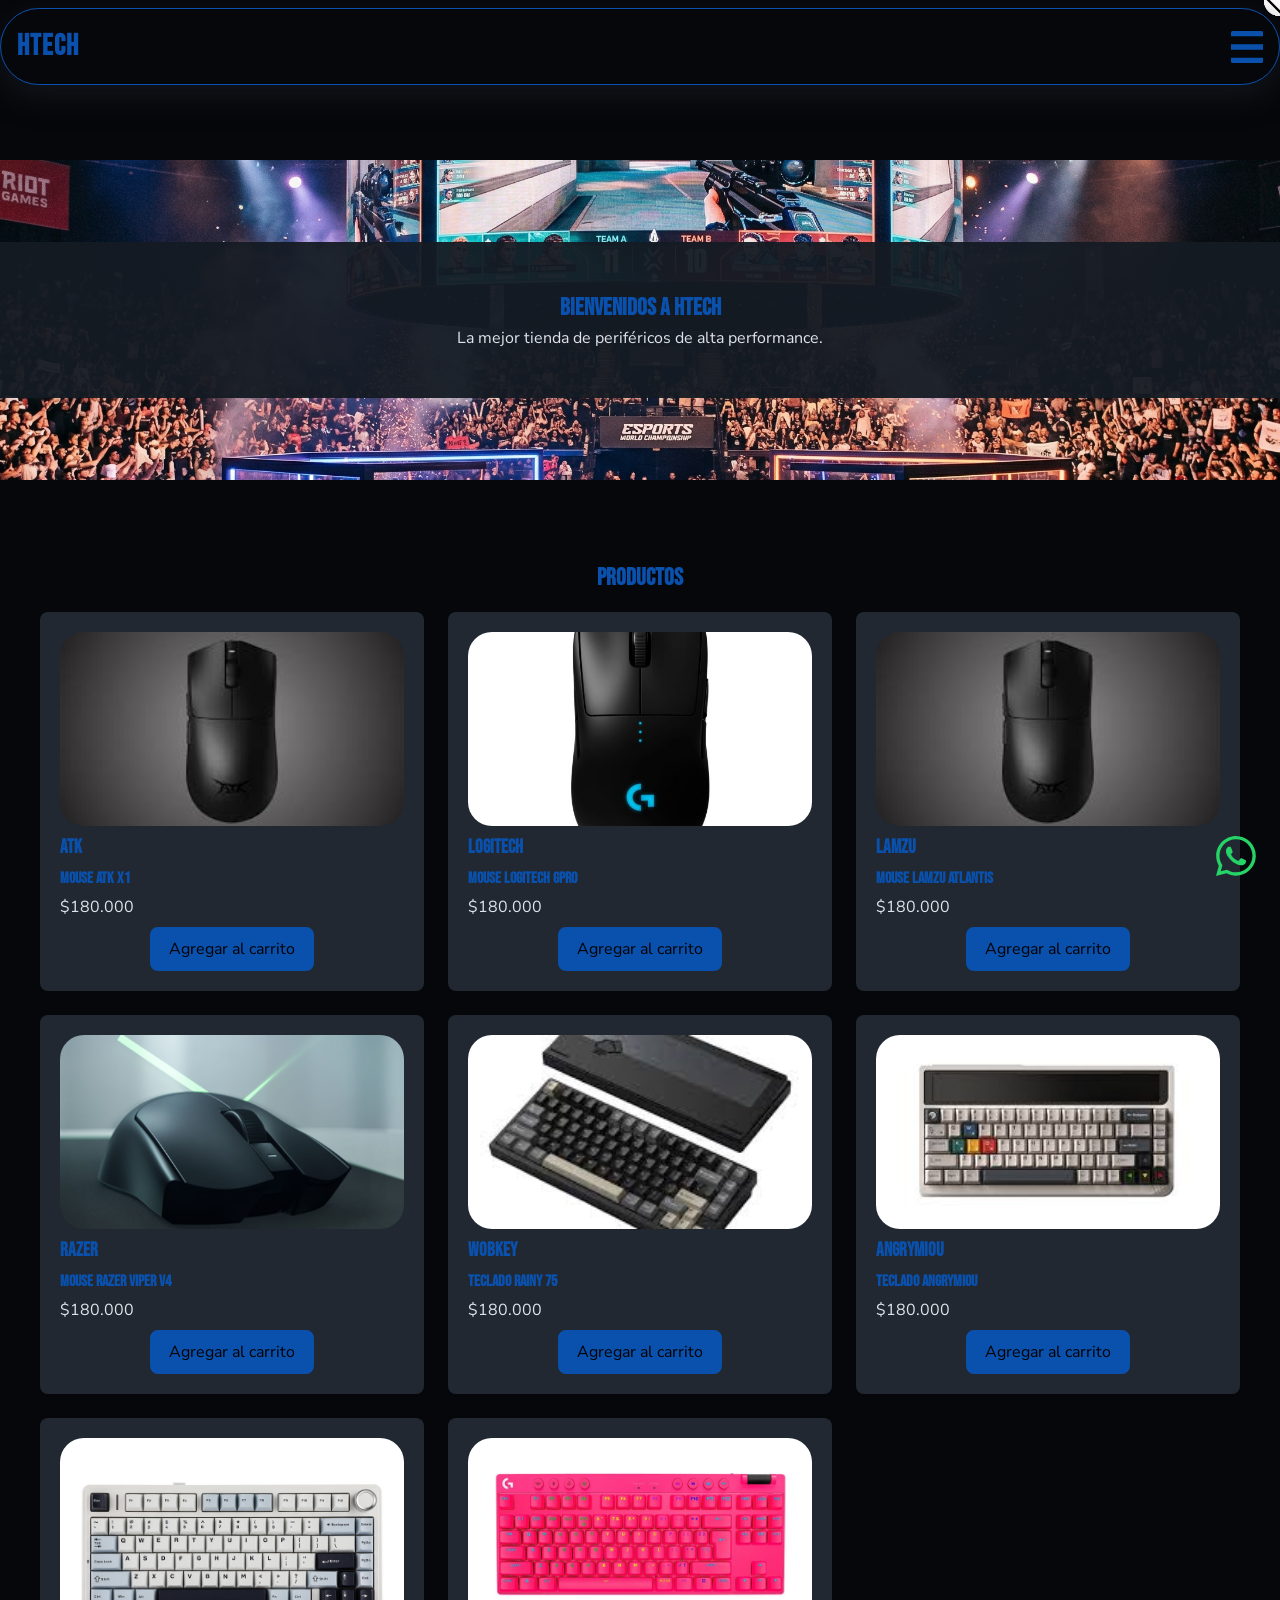
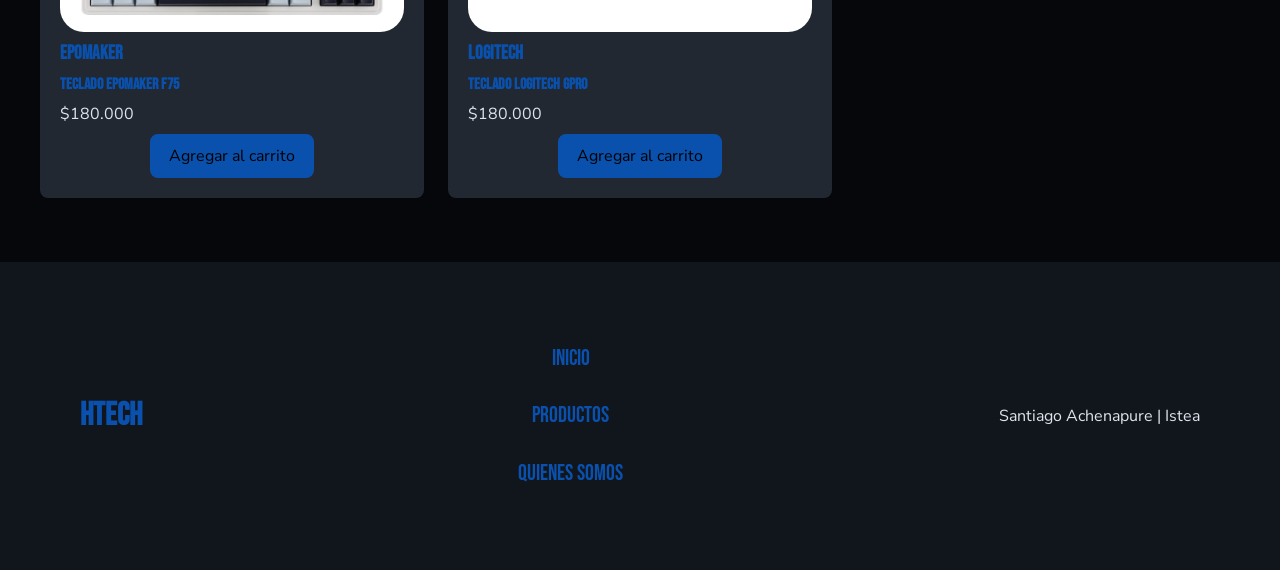
==== index.html @ fc21c54d "fix btn-menu/add-fav/add-js" ====
<!DOCTYPE html>
<html lang="es">
<head>
    <meta charset="UTF-8">
    <meta name="viewport" content="width=device-width, initial-scale=1.0">
    <meta   name="color-scheme" content="Light dark">
    <title>Aplicaiones Web Cliente</title>
    <link rel="stylesheet" href="CSS/estilos.css">
    <script src="JS/menu.js" defer></script>
    <script src="JS/Catalogo.js" defer></script>
    
</head>
<body >
    <div class="fantasma" data-visible="false"></div>
    
    
     <header>
        <div class="contenedor-header">
        <h1 class="htech-logo">Htech</h1>
        
        <button class="menu-btn" aria-label="Ingresar al menu principal" aria-controls="primary-navigation" aria-expanded="false"> <span class="sr-only">Menu principal</span></button>




        <nav id="primary-navigation" data-visible="false" class="primary-navigation">  
            <ul>
                <li class="nav-link" rel="noopener noreferrer"><a href="index.html"><span class="htech-nav-label">Inicio</span></a></li>
                <li class="nav-link" rel="noopener noreferrer"><a href="#"><span class="htech-nav-label">carrito</span></a></li>
                <li class="nav-link" target="_blank" rel="noopener noreferrer"><a href="#"><span class="htech-nav-label">perfil</span></a></li>
            </ul>
         </nav>
        </div>
    </header>
   
   
   
   
   <main>
    <section class="bienvenida">
        <div class="contenedor-bienvenida">
            <h2>Bienvenidos a Htech</h2>
            <p>La mejor tienda de periféricos de alta performance.</p>
        </div>                
    </section>

    <section id="productos" class="seleccion-catalogo">
        <h1>Productos</h1>
        <div class="contenedor-productos">
            </div>   
    </section>
</main>

    
 
    
    <footer>
    <div class="contenedor-footer">
        <h1>Htech</h1>
        
        <ul>
            <li><a href="./index.html" rel="noopener noreferrer">Inicio</a></li>
            <li><a href="#productos" rel="noopener noreferrer">Productos</a></li>
            <li><a href="./quienes.html" target="_blank" rel="noopener noreferrer">quienes somos</a></li>
            <a class="contacto" href="https://wa.me/5491138081715" rel="nonpenner nonreferrer" target="_blank"></a>
                <span class="sr-only">Contactanos a travez de WhatsApp</span>
            </a>
        </ul>

        <p class="txt-footer">Santiago Achenapure | Istea</p>
    </div>
</footer>
</body>

</html>
---- CSS/estilos.css ----
@import url('https://fonts.googleapis.com/css2?family=Bebas+Neue&family=Nunito+Sans:ital,opsz,wght@0,6..12,200..1000;1,6..12,200..1000&display=swap');
/*Colores de la maqueta*/
html{
  --bg-color-200: hsl(214, 25%, 3%);
  --bg-color-200-75: hsla(214, 25%, 11%, 0.75);
  --bg-color-200-95: hsla(214, 25%, 11%, 0.95);
  --bg-color-400: hsl(214, 20%, 16%);
  --text-color: hsl(215, 25%, 90%);
  --accent-color-200:  hsl(214, 75%, 20%);
  --accent-color-400:  hsl(214, 89%, 36%);
  --accent-color-500:  hsl(214, 85%, 55%);

  /* Fuentes y tamaños */
  --txt-heading: "Bebas Neue", sans-serif;
  --txt-base: "Nunito Sans", sans-serif;
  --contenedor-sz: min(75rem, 100% );
    
}


/* Reseteo Global */
* {
box-sizing: border-box;
margin: 0;
padding: 0;
}

/* Estilos de Enlaces */
a:link,
a:visited {
  color: var(--accent-color-400);
  text-decoration: none;
}

a:hover,
a:active {
  color: var(--accent-color-500);
}

body{
  
background-color: var(--bg-200);
color: var(--text-color);
font-family: var(--txt-base);
line-height: 1.5;
}

h1,
h2,
h3{
    font-family: var(--txt-heading);
    cursor:default;
    color: var(--accent-color-400);
}

body {
    background-color: var(--bg-color-200);
    color: var(--text-color);
    font-family: var(--txt-base);
    line-height: 1.5;
    padding-top: 10rem;
}

.sr-only{
position: absolute;
top: -1000px;
left: -1000px;
display: block;
width: 1px;
height: 1px;
overflow: hidden;
}



/* Flexbox para el header */
header {
  background-color: var(--txt-heading);
}

.contenedor-header {
  width: 100%;
  display: flex;
  align-items: center;
  padding: 1rem;
  
  position: fixed;
  z-index: 1000;
  top: 0.5rem;
  left: 50%;
  transform: translateX(-50%);
  
  background-color: var(--bg-color-200);
  backdrop-filter: blur(15px);
  border: 0.1rem solid var(--accent-color-400);
  border-radius: 3rem;
  box-shadow: 0 10px 30px var(--bg-color-200-75);



}


.menu-btn {
  background: none;
  border: none;
  padding: 0.5rem;
  width: 2rem;
  aspect-ratio: 1;
  background-image: url('../img/Icons/btn-menu.svg');
  background-repeat: no-repeat;
  background-position: center;
  background-size: cover;
  z-index: 9999;
  cursor: pointer;
  border-radius: 0.1rem;
  
  transition:  transform 0.8s ease;

  position: relative;

}

.menu-btn[aria-expanded="true"] {
  background-image: url('../img/Icons/btn-menu-active.svg');
}

.menu-btn:hover {
  background-color: hsla(214, 89%, 36%, 0.12); 
  transform: scale(1.08);                      
}

.menu-btn:active {
  transform: scale(0.95);                   
  background-color: var(--bg-color-200-95);
}

.htech-logo {
  font-weight: 700;
  font-size: 1.8rem;
  margin-right: auto; 
  letter-spacing: 1px;

}

/*MENÚ DESPLEGABLE */
.primary-navigation {
  position: fixed; 
  top: 0;
  right: 0;
  bottom: 0;
  height: 100vh;
  width: 65vw;
  background-color:var(--bg-color-200-95);
  border-radius: 2rem;
  border: solid 0.1rem var(--accent-color-400); 
  transform: translateX(+100%) translateY(0%);
 
  display: none; 

  z-index: 200;
}
@supports (backdrop-filter: blur(1em)) {
  .primary-navigation {
   -webkit-backdrop-filter: blur(2em);
    backdrop-filter: blur(2em);
  }
}



.primary-navigation[data-visible="true"]{
  display: block; 
  animation: slide-in 0.35s ease-in-out forwards;

}

@keyframes slide-in {
  from {
    opacity: 0;
    transform: translateX(100%);
  }
  to {
    opacity: 1;
    transform: translateX(0%);
  }
}

.primary-navigation ul {
  list-style: none;
  display: flex;
  flex-direction: column; 
  gap: 2rem;
  margin-top: 6rem; 
  padding-left: 2rem;
  font-size: 1.5rem;
}

.fantasma {
  position: fixed;
  top: 0;
  left: 0;
  right: 0;
  bottom: 0;
  display: none;
}
 .fantasma[data-visible="true"]{
  display: block;
 }

.nav-link {
  padding: 1em 1rem;
  font-family: var(--txt-heading);
}

.nav-link a {
  color: var(--text-color);
  text-decoration: none;
  display: block;
}

.nav-link:hover {
  background-color: var(--accent-color-200);
  box-shadow: inset 0 0 15px var(--accent-color-200);
  transform: translateY(-3px);
  border-radius: 3rem;
}







/* Bienvenida */
.bienvenida,.seleccion-quienes{
  min-height: 20rem;
  width: var(--contenedor-sz - 4rem);
  background-image: url('../img/Background-image/background.png');
  background-repeat: no-repeat;
  background-size: cover;
  background-position: center;
  display: flex;
  justify-content: center;
  align-items: center;
  flex-direction: column;
  text-align: center;
  background-attachment: fixed; 


}


.contenedor-bienvenida,.contenedor-quienes{
  display: flex;
  flex-direction: column;
  
  background-color: var(--bg-color-200-95);
  width: 100%;
  padding: 3rem;
}

.contenedor-bienvenida h1, .contenedor-bienvenida p{
  margin: 0;
}



/* Catalogo */

.seleccion-catalogo h1{
  color: var(--accent-color-400);
  padding: 1rem;
  margin: 0.1;
  text-align: center;
}

.seleccion-catalogo{
  width: var(--contenedor-sz);
  padding: 4rem 0;
  margin: 0 auto;
}

.contenedor-productos{
  display: grid;
  grid-template-columns: repeat(auto-fill, minmax(16rem, 20rem));
  justify-content: center;
  gap: 1rem;
  width: 90%; 
  margin: 0 auto;
}

.contenedor-productos article{
  background-color: var(--bg-color-400);
  padding: 1.25rem;
  display: flex;
  flex-direction: column;
  justify-content: flex-start;
  align-items: stretch;
  border-radius: 0.5rem;
  gap: 0.5rem ;
}

.contenedor-productos img{
  width: 100%;
  aspect-ratio: 4 / 3;
  object-fit: cover;
  border-radius: 1.5rem;
}

.contenedor-productos article:hover{
  border: 0.2rem solid var(--accent-color-400);
  transform: scale(1.05);
  transition: 0.3s;
}

.pagina{
  background-color: red;
  position: fixed;
  top: 0;
  left: 0;
  right: 0;
  bottom: 0;
  display: none;
 }



/* Botones del catalogo */


.btn-agregar-carrito{
font-family: var(--txt-base);
font-size: 1rem;
background-color: var(--accent-color-400);
padding: 0.5rem 1rem;
border-radius: 0.5rem;
border: 0.2rem solid var(--accent-color-400);
margin: 0 auto;
}
.btn-agregar-carrito:hover{
  box-shadow: 1rem;
  transition: 0.3s;
  cursor: pointer;
}

.btn-favorito{
 background-image: url('../img/Icons/fav.svg');
 background-repeat: no-repeat;
  background-position: center;
  background-size: contain;
  cursor: pointer;
  border-radius: 0.1rem;

  display:flex;
  width: 2rem;
  height: 2rem;
  


  position:absolute;
  top:-1rem;
  right:-1rem;

background-color: white;
border-radius: 1.2rem;
    border: none;
  
}

  

  /* Quienes somos */
  .seleccion-quienes{
    width: var(--contenedor-sz);
    min-height: 60vh;
    border: 0.1rem solid var(--bg-color-200-95);
    border-radius: 1.5rem;
    margin: 0 auto;
    padding: 3rem;
    background-attachment: scroll;
  }

  .contenedor-quienes{
    background-color: var(--bg-color-200-95);
    border: 0.1rem solid var(--accent-color-400);
    display: grid;
    border-radius: 1.5rem ;
    gap: 1rem;

  }

  /* Producto */
 .seleccion-producto{
  max-width: 90%;
  margin: 0 auto;
  padding: 1rem;
  display: flex;
  flex-direction: column;
  align-items: center;
  gap: 1rem;
 }
.producto-principal,
.producto-galeria,
.contenedor-galeria,
.producto-info{
  display: flex;
  flex-direction: column;
  gap: 1rem;
}
.contenedor-galeria img{
width: 90%;
margin: 0 auto;
aspect-ratio: 4/3;
object-fit: cover;
border-radius: 1.5rem;
border: 0.1rem solid var(--accent-color-400);
background: var(--bg-color-400);
}
.producto-marca{
  font-size: 0.75rem;
  text-transform: uppercase;
  color: var(--accent-color-400);
}
.producto-nombre{
  color: var(--text-color);
}
.producto-descripcion{
  font-size: 0.9rem;
  color: var(--txt-base);
}
.producto-precio{
  text-transform: uppercase;
  font-size: 1.5rem;
  display: flex;
  flex-direction: column;
  align-items: center;
  gap: 0.5rem;
}
.producto-acciones{
  display: flex;
  flex-direction: column;
  gap: 0.75rem;
  margin: min(0rem 2rem 0rem 2rem);
}

/* especificaciones de producto */
.producto-specs{
  border: 0.1rem solid var(--accent-color-400);
  border-radius: 0.5rem;
  padding: 1.5rem;
  background: var(--bg-color-400);
}
.specs-titulo{
  font-size: 1.2rem;
  color: var(--accent-color-400);
}
.specs-lista{
  list-style: none;
  display: flex;
  flex-direction: column;
  gap: 0;
}
.specs-lista li{
  display: flex;
  justify-content: space-between;
  align-items: baseline;
  border: 0.1rem solid var(--accent-color-400);
  border-radius: 0.5rem;
  gap:1rem;
  padding: 0.6rem;
  font-size: 0.9rem;
  background: var(--bg-color-400);
}
.spec-label{
 color: var(--accent-color-500);

}





  /* botones de producto */
  .conedor-descripcion h2{
    color: var(--accent-color-400);
  }
  .conedor-descripcion ul{
    list-style-position: inside;
    display: flex;
    flex-direction: column;
    gap: 0.5rem;
    color: var(--text-color);
  }
 


/* footer */


.contenedor-footer {
    background-color: var(--bg-color-200-75);
    width: var(--contenedor-sz -4rem);
    display: flex;
    flex-direction: column;
    align-items: center;
    margin: 0 auto;
    padding: 5rem;  
    gap:1rem;
  
}
.contenedor-footer ul {
    list-style: none;
    display: flex;
    flex-direction: column;
    align-items: center;
    gap: 1rem;
    font-family: var(--txt-heading);
    font-size: 1.4rem;
}

.txt-footer {
    font-family: var(--txt-base);
    text-align: right;
    margin: 0;
}


a.contacto:link,
a.contacto:visited {
  background-image: url('../img/Social-Icons/icon_whattsapp.svg');
  display: inline-block;
  width: 2.5rem;
  background-repeat: no-repeat;
  background-size: cover;
  aspect-ratio: 1;
  
  position: fixed;
  right: 1.5rem;
  bottom: 1.5rem;

}







/* MEdia queris celular horizontal */
@media (min-width: 600px) {
  /* Catálogo */
  .contenedor-productos {
    display: grid;
    grid-template-columns: repeat(2, 1fr); 
    gap: 1.5rem;
    width: 90%;
    margin: 0 auto;
  }
  .contenedor-productos h2 {
    font-size: 1rem;
    line-height: 1.1;
  }
  .contenedor-productos .producto-marca {
    font-size: 0.7rem;
  }
  .btn-fill, .btn-outline {
    padding: 0.4rem;
    font-size: 0.8rem;
  }
  .contenedor-productos img {
    aspect-ratio: 16 / 9; 
    object-fit: cover;
  }




  /* producto */
  .seleccion-producto{
    margin:0 auto;
    padding: 0;
  }
  .contenedor-galeria{
    display: grid;
    grid-template-columns: repeat(3, 1fr);
    width: 100%;
    max-width: 120rem;
    gap:1rem;
    margin: 0 auto;
  }
  .contenedor-galeria img{
    width:100%;
    aspect-ratio: 1/1;
    object-fit: cover;

}
.producto-specs,
.producto-acciones
{
width: 80%;
margin: 0 auto;
}

/* footer */
.contenedor-footer ul {
    flex-direction: row;
    gap: 1.5rem;
  }
}

/* media query tablet vertical */
@media (min-width: 768px) and (min-height: 800px) {
  .contenedor-header {
    flex-direction: row;
    justify-content: space-between;
    
  }
  
  .contenedor-productos {
    grid-template-columns: repeat(2, 1fr);
  }
  /* media query producto */

  .seleccion-producto{
    padding: 2rem;
  }
  .producto-acciones{
    flex-direction: row;
  }
  .producto-acciones .btn-fill,
  .producto-acciones .btn-outline {
    width: 90%;
  }
  .specs-lista{
    display: grid;
    grid-template-columns: 1fr 1fr;
    gap: 0.5rem;
  }


  
  /* media query footer */
  .contenedor-footer {
    flex-direction: row;
    justify-content: space-between;
    text-align: left;
  }
  #quienes-footer{
    position: absolute;
    bottom: 0;
    left: 0;
    right: 0;
    
  }
  
  
  /* body quienes */
  .body-quienes{
  padding-bottom: 15rem;
  }
}

@media (min-width: 1024px) {
  .contenedor-productos {
        grid-template-columns: repeat(auto-fill, minmax(18rem, 1fr));
        width: var(--contenedor-sz);
    }
 
  
  .seleccion-producto{
    max-width: var(--contenedor-sz);
    margin: 0 auto;
    padding: 2rem 4rem;
    display: flex;
    flex-direction: column;
  }
  .producto-principal{
    display: flex;
    flex-direction: column;
    gap: 2rem;
  }
  .contenedor-galeria{
    display: grid;
    grid-template-columns: repeat(3, 1fr);
    gap:1.5rem;
  }
  .contenedor-galeria img{
    width:100%;
    aspect-ratio: 4/3;
    object-fit: cover;
    border-radius: 1rem;
    border:0.1rem solid var(--accent-color-400);
  }
  .producto-info{
    background-color: var(--bg-color-400);
    padding: 1rem;
    display: flex;
    flex-direction: column;
    gap: 1rem;
    border: 0.1rem solid var(--accent-color-400);
    border-radius: 1rem;
  }
  .producto-precio{
    align-items: flex-start;
  }
  .producto-acciones{
    flex-direction: column;  
  }
  .producto-acciones .btn-fill,
  .producto-acciones .btn-outline{
    width: auto;
    padding: 0.8rem 3rem;
  }
  .producto-specs{
    width: 100%;
  }



  .contenedor-footer ul {
    flex-direction: column;
  }
  
  
}

@media (min-width: 1024px) and (max-height: 850px) {
    
    #quienes-footer {
        position: relative; 
    }
}
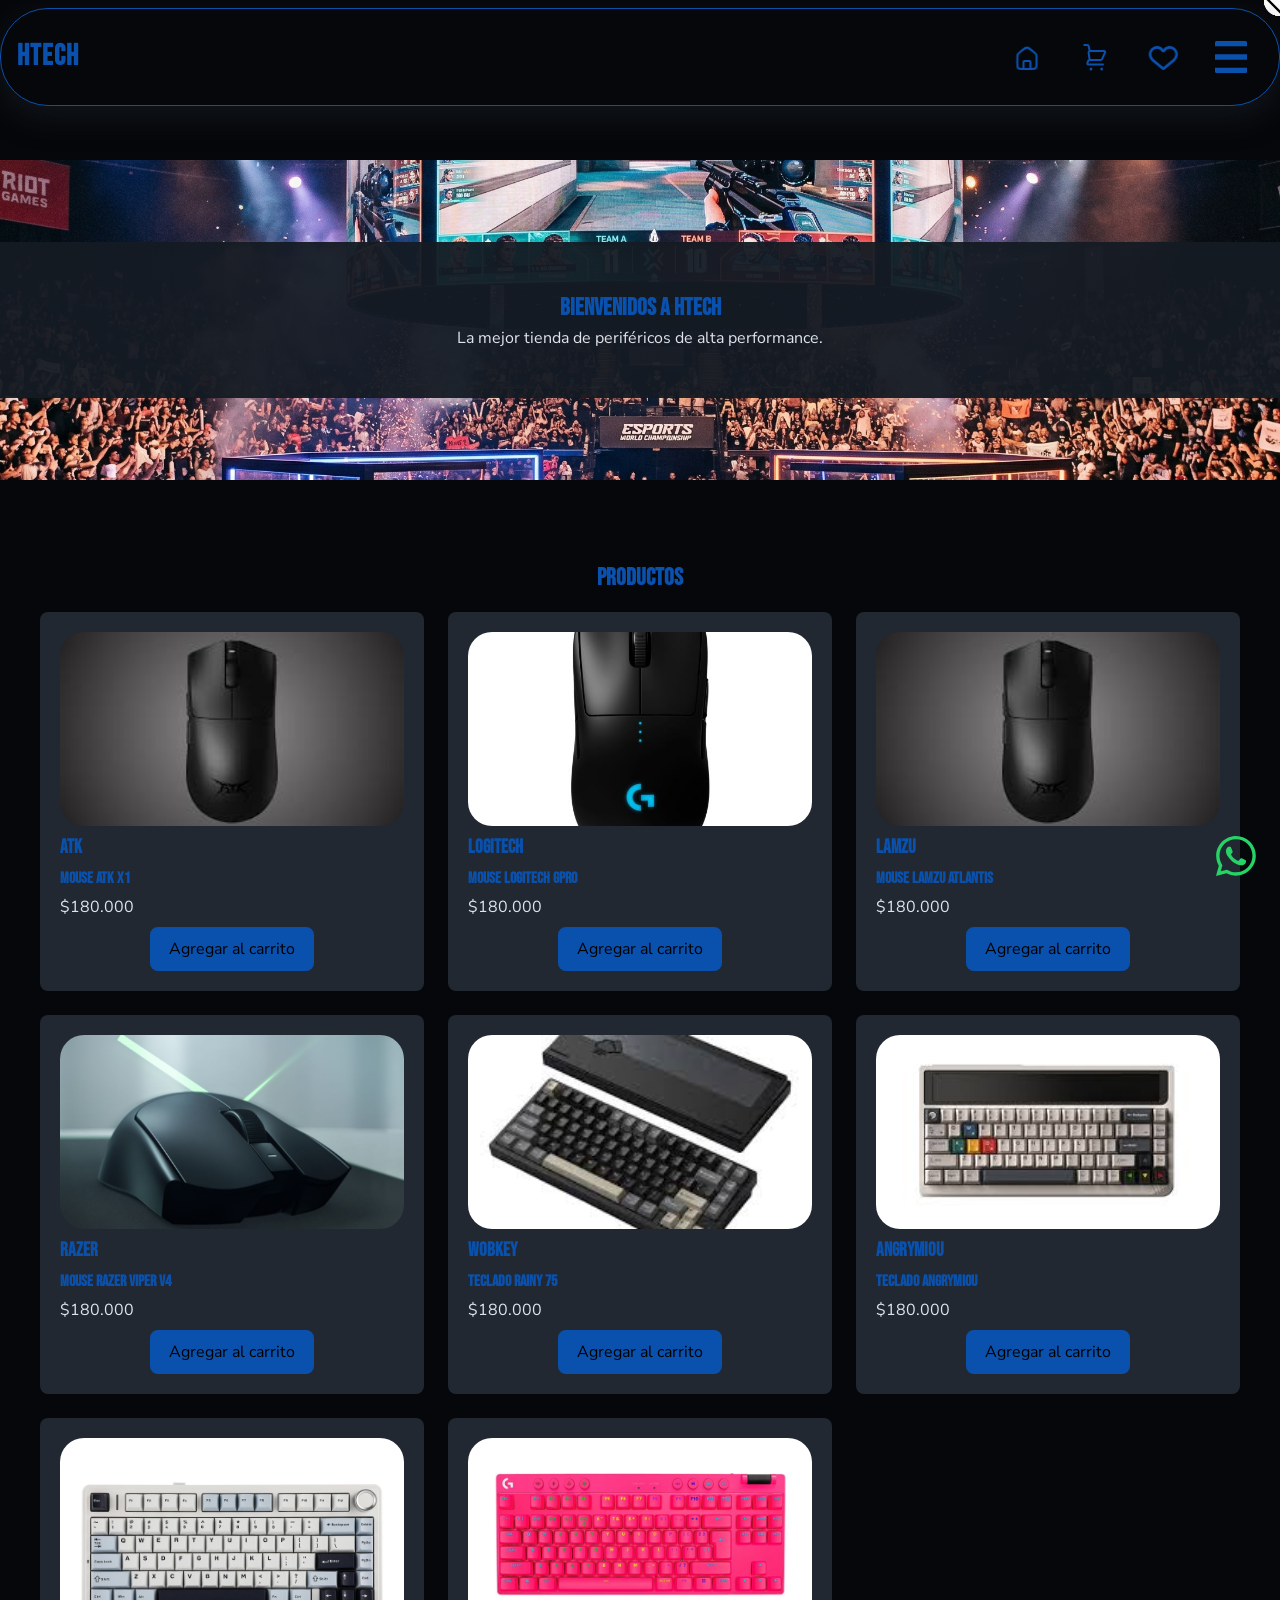
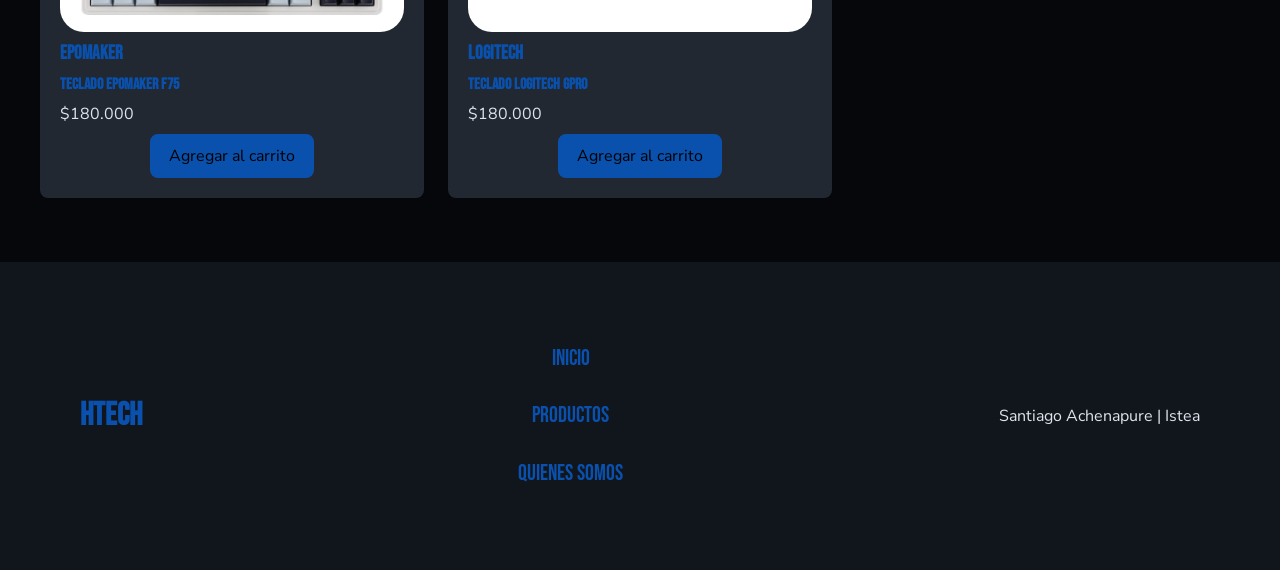
==== commit 6e52d928: "add btn header" ====
--- a/index.html
+++ b/index.html
@@ -18,7 +18,13 @@
         <div class="contenedor-header">
         <h1 class="htech-logo">Htech</h1>
         
-        <button class="menu-btn" aria-label="Ingresar al menu principal" aria-controls="primary-navigation" aria-expanded="false"> <span class="sr-only">Menu principal</span></button>
+
+        <div class="contenedor-menu">
+             <button class="home-btn" aria-label="Ir al inicio"  aria-controls="primary-navigation">  <span class="sr-only">Inicio</span></button>
+         <button class="carrito-btn" aria-label="Ingresar a carrito"  aria-controls="primary-navigation" aria-expanded="false">  <span class="sr-only">Carrito de compras</span></button>
+         <button class="fav-btn" aria-label="Ingresar a favoritos"  aria-controls="primary-navigation" aria-expanded="false">  <span class="sr-only">favoritos</span></button>
+         <button class="menu-btn" aria-label="Ingresar al menu  principal" aria-controls="primary-navigation"  aria-expanded="false"> <span class="sr-only">Menu principal</span></button>
+        </div>
 
 
 
--- a/CSS/estilos.css
+++ b/CSS/estilos.css
@@ -81,6 +81,7 @@
 .contenedor-header {
   width: 100%;
   display: flex;
+  flex-direction: column;
   align-items: center;
   padding: 1rem;
   
@@ -99,21 +100,25 @@
 
 
 }
-
-
-.menu-btn {
+/* --------------------------------------------------------------- */
+/* Botones del header */
+
+.home-btn,
+.menu-btn,
+.carrito-btn,
+.fav-btn
+ {
   background: none;
   border: none;
   padding: 0.5rem;
   width: 2rem;
   aspect-ratio: 1;
-  background-image: url('../img/Icons/btn-menu.svg');
   background-repeat: no-repeat;
   background-position: center;
   background-size: cover;
-  z-index: 9999;
   cursor: pointer;
   border-radius: 0.1rem;
+  margin:1rem;
   
   transition:  transform 0.8s ease;
 
@@ -121,19 +126,65 @@
 
 }
 
+
+
+/* Boton inicio */
+.home-btn{
+  background-image: url('../img/Icons/Home.svg');
+}
+.home-btn:hover{
+  background-image: url('../img/Icons/Home_fill.svg');
+}
+
+
+/* boton menu */
+.menu-btn{
+  background-image: url('../img/Icons/btn-menu.svg');
+}
 .menu-btn[aria-expanded="true"] {
-  background-image: url('../img/Icons/btn-menu-active.svg');
-}
-
-.menu-btn:hover {
-  background-color: hsla(214, 89%, 36%, 0.12); 
-  transform: scale(1.08);                      
-}
-
-.menu-btn:active {
+  background-image: url('../img/Icons/close.svg');
+}
+
+
+/* Boton carrito */
+.carrito-btn{
+  background-image: url('../img/Icons/carrito.svg');
+}
+.carrito-btn:hover{
+  background-image: url('../img/Icons/carrito_fill.svg');
+  background-color:none;
+}
+.menu-btn[aria-expanded="true"] {
+  background-image: url('../img/Icons/close.svg');
+}
+
+/* Boton fav */
+.fav-btn{
+  background-image: url('../img/Icons/Favorite.svg');
+}
+.fav-btn:hover{
+  background-image: url('../img/Icons/Favorite_fill.svg');
+  background-color:none;
+}
+.menu-btn[aria-expanded="true"] {
+  background-image: url('../img/Icons/close.svg');
+}
+
+
+.home-btn:hover,
+.menu-btn:hover,
+.carrito-btn:hover,
+.favorito-btn:hover {
+  background-color: none;      
+}
+
+.menu-btn:active
+ {
   transform: scale(0.95);                   
   background-color: var(--bg-color-200-95);
 }
+
+/* ------------------------------------------------------------*/
 
 .htech-logo {
   font-weight: 700;
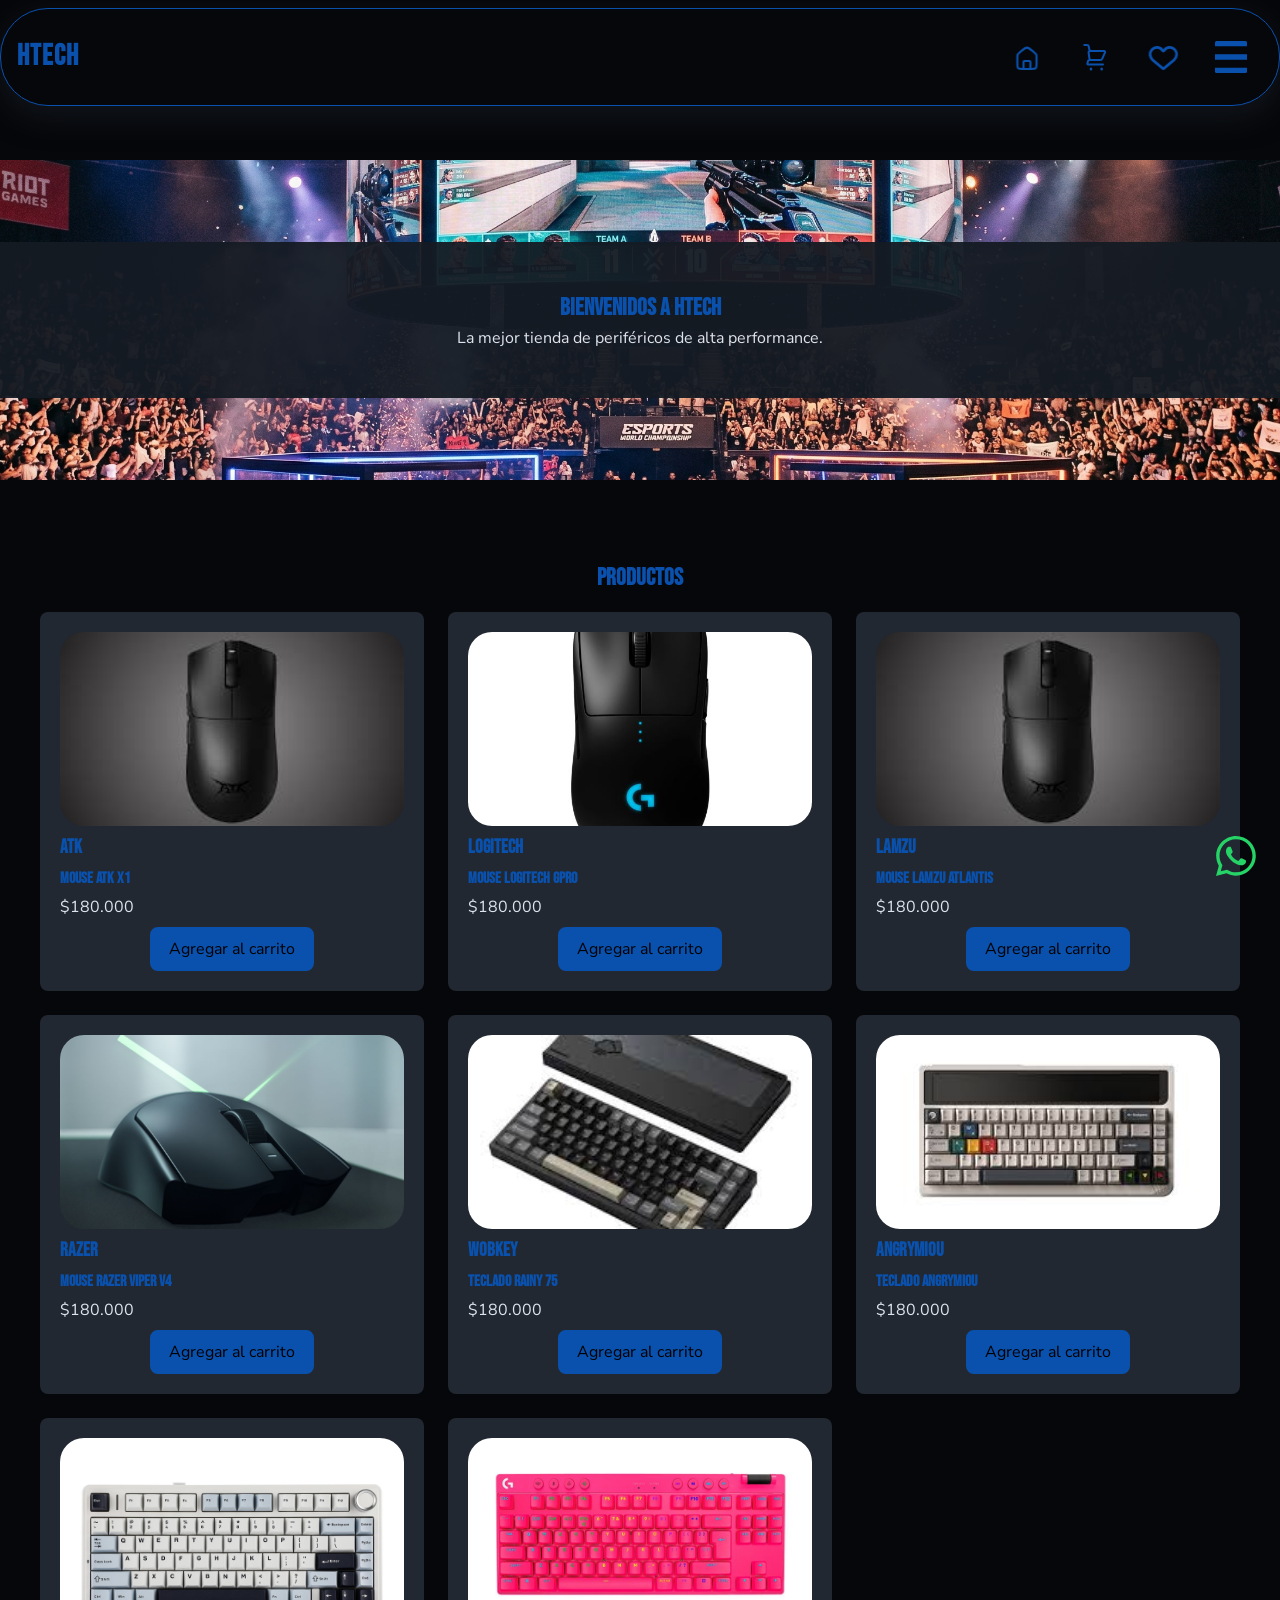
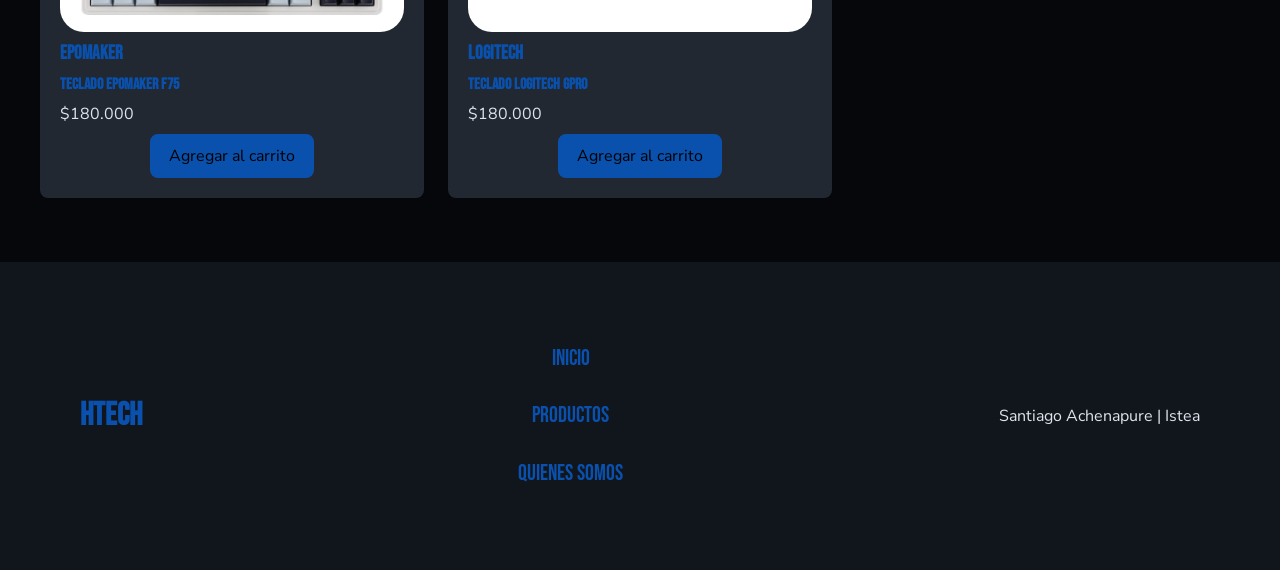
==== commit be6f23dd: "lista de favoritos" ====
--- a/index.html
+++ b/index.html
@@ -19,15 +19,32 @@
         <h1 class="htech-logo">Htech</h1>
         
 
-        <div class="contenedor-menu">
-             <button class="home-btn" aria-label="Ir al inicio"  aria-controls="primary-navigation">  <span class="sr-only">Inicio</span></button>
-         <button class="carrito-btn" aria-label="Ingresar a carrito"  aria-controls="primary-navigation" aria-expanded="false">  <span class="sr-only">Carrito de compras</span></button>
-         <button class="fav-btn" aria-label="Ingresar a favoritos"  aria-controls="primary-navigation" aria-expanded="false">  <span class="sr-only">favoritos</span></button>
-         <button class="menu-btn" aria-label="Ingresar al menu  principal" aria-controls="primary-navigation"  aria-expanded="false"> <span class="sr-only">Menu principal</span></button>
+        <div class="controles">
+                <button class="home-btn" aria-label="Ir al inicio" aria-controls="primary-navigation"><span class="sr-only">Inicio</span></button>
+                
+                <button id="carrito" class="cart-btn" aria-label="Ingresar a carrito" aria-controls="primary-cart" aria-expanded="false"><span class="sr-only">Carrito de compras</span></button>
+                
+                <button id="lista-favoritos" class="fav-btn" aria-label="Ingresar a favoritos" aria-controls="primary-fav" aria-expanded="false">
+                    <span class="sr-only">favoritos</span>
+                    <span id="fav-count" class="fav-count">0</span>
+                </button>
+                
+                <button id="menu-principal" class="menu-btn" aria-label="Ingresar al menu principal" aria-controls="primary-navigation" aria-expanded="false"><span class="sr-only">Menu principal</span></button>
+            </div>
         </div>
+        
+    <aside class="mi-carrito primary-cart" id="primary-cart" data-visible="false">
+            <h1>Mi Carrito <button class="cart-cerrar"><span class="sr-only">Cerrar ventana</span></button></h1>
+            <ul class="cart-lista"></ul>
+        </aside>
 
-
-
+        <aside class="mis-favoritos primary-fav" id="primary-fav" data-visible="false">
+            <div class="header-list">
+                <h1 class="titulo-list">Mis favoritos <button class="fav-cerrar"><span class="sr-only">Cerrar ventana</span></button></h1>
+            </div>
+            <ul class="lista-favoritos"></ul>
+        </aside>       
+                    
 
         <nav id="primary-navigation" data-visible="false" class="primary-navigation">  
             <ul>
--- a/CSS/estilos.css
+++ b/CSS/estilos.css
@@ -1,5 +1,5 @@
 @import url('https://fonts.googleapis.com/css2?family=Bebas+Neue&family=Nunito+Sans:ital,opsz,wght@0,6..12,200..1000;1,6..12,200..1000&display=swap');
-/*Colores de la maqueta*/
+/*----------------------Colores de la maqueta----------------------*/
 html{
   --bg-color-200: hsl(214, 25%, 3%);
   --bg-color-200-75: hsla(214, 25%, 11%, 0.75);
@@ -18,14 +18,14 @@
 }
 
 
-/* Reseteo Global */
+/* ----------------------Reseteo Global---------------------- */
 * {
 box-sizing: border-box;
 margin: 0;
 padding: 0;
 }
 
-/* Estilos de Enlaces */
+/*---------------------- Estilos de Enlaces ----------------------*/
 a:link,
 a:visited {
   color: var(--accent-color-400);
@@ -73,7 +73,7 @@
 
 
 
-/* Flexbox para el header */
+/*----------------------Flexbox para el header -------------------*/
 header {
   background-color: var(--txt-heading);
 }
@@ -105,10 +105,11 @@
 
 .home-btn,
 .menu-btn,
-.carrito-btn,
-.fav-btn
+.cart-btn,
+.fav-btn,
+.carrito-btn
  {
-  background: none;
+  background: transparent;
   border: none;
   padding: 0.5rem;
   width: 2rem;
@@ -126,6 +127,12 @@
 
 }
 
+close-btn{
+  background-image: url('../img/Icons/close.svg');
+  z-index: 9999;
+}
+
+
 
 
 /* Boton inicio */
@@ -147,15 +154,12 @@
 
 
 /* Boton carrito */
-.carrito-btn{
+.cart-btn{
   background-image: url('../img/Icons/carrito.svg');
 }
-.carrito-btn:hover{
+.cart-btn:hover{
   background-image: url('../img/Icons/carrito_fill.svg');
   background-color:none;
-}
-.menu-btn[aria-expanded="true"] {
-  background-image: url('../img/Icons/close.svg');
 }
 
 /* Boton fav */
@@ -170,10 +174,51 @@
   background-image: url('../img/Icons/close.svg');
 }
 
+.fav-cerrar,
+.cart-cerrar {
+    background-image: url('../img/Icons/close.svg');
+    background-color: transparent;
+    background-repeat: no-repeat;
+    background-size: cover;
+    background-position: center;
+    border: none;
+    width: 1.5rem;   
+    height: 1.5rem;
+    cursor: pointer;
+    float: right;    
+    transition: transform 0.2s ease;
+}
+
+.fav-cerrar:hover,
+.cart-cerrar:hover {
+    transform: scale(1.1);
+}
+
+/* ---------------contador------------------------------------ */
+.fav-count{
+  position:absolute;
+  font-size: 0.6rem;
+  right: -1rem;
+  top: -1rem;
+  width: 1.7rem;
+  aspect-ratio: 1;
+  padding: 0.4rem;
+  background-color: var(--accent-color-400);
+  border-radius: 100%;
+  display: none;
+
+  
+}
+
+.fav-count.active{
+display:block;
+}
+/* --------------------------------------------------------------- */
+
 
 .home-btn:hover,
 .menu-btn:hover,
-.carrito-btn:hover,
+.cart-btn:hover,
 .favorito-btn:hover {
   background-color: none;      
 }
@@ -194,8 +239,10 @@
 
 }
 
-/*MENÚ DESPLEGABLE */
-.primary-navigation {
+/*----------------------MENÚ DESPLEGABLE ----------------------*/
+.primary-navigation,
+.primary-fav,
+.primary-cart {
   position: fixed; 
   top: 0;
   right: 0;
@@ -209,10 +256,12 @@
  
   display: none; 
 
-  z-index: 200;
+  z-index: 9998;
 }
 @supports (backdrop-filter: blur(1em)) {
-  .primary-navigation {
+  .primary-navigation,
+  .primary-fav,
+  .primary-cart {
    -webkit-backdrop-filter: blur(2em);
     backdrop-filter: blur(2em);
   }
@@ -220,7 +269,9 @@
 
 
 
-.primary-navigation[data-visible="true"]{
+.primary-navigation[data-visible="true"],
+.primary-fav[data-visible="true"],
+.primary-cart[data-visible="true"]{
   display: block; 
   animation: slide-in 0.35s ease-in-out forwards;
 
@@ -276,14 +327,110 @@
   transform: translateY(-3px);
   border-radius: 3rem;
 }
-
-
-
-
-
-
-
-/* Bienvenida */
+/* ---------------------------Listado---------------------------------------------- */
+.header-list{
+  display: flex;
+  flex-direction: row;
+}
+
+
+.titulo-list{
+  font-family: var(--txt-heading);
+  font-size: 2rem;
+  padding:0.5rem 1rem;
+  color: var(--accent-color-500);
+
+}
+
+
+.lista-favoritos,
+.cart-lista {
+  list-style: none;
+  display: flex;
+  flex-direction: column;
+  gap: 1rem;
+  padding: 1rem;
+}
+
+.lista-favoritos li,
+.cart-lista li{
+display: flex;
+align-items: center;
+gap: 1rem;
+padding: 1rem;
+
+border: solid 0.1rem var(--accent-color-400);
+border-radius: 0.5rem
+
+}
+
+.lista-favoritos li:hover,
+.cart-lista li:hover{
+cursor: pointer;
+box-shadow: 0px 8px 5px var(--accent-color-200);
+}
+
+.lista-favoritos img,
+.cart-lista img{
+ width: 4rem;
+ object-fit: cover;
+ border-radius: 0.5rem;
+}
+
+.titulo-item{
+  flex-grow: 1;
+  font-family: var(--txt-base);
+  font-size: 1rem;
+  
+}
+/*------------------ Boton para cerrar menu y eliminar productos ----------------------*/
+.fav-cerrar,
+.cart-cerrar {
+  position: absolute;
+  top: 1.5rem;
+  right: 1.5rem;
+}
+
+.fav-cerrar,
+.cart-cerrar,
+.remove-item {
+  background-image: url('../img/Icons/close.svg');
+  background-color: transparent;
+  background-repeat: no-repeat;
+  background-size: cover;
+  background-position: center;
+  cursor: pointer;
+  aspect-ratio: 1;
+  width: 2rem;
+  height: 2rem;
+  padding: 0.5rem;
+  border: none;
+  transition: transform 0.2s ease;
+  margin-left: auto;
+}
+
+.fav-cerrar:hover,
+.cart-cerrar:hover,
+.remove-item:hover {
+  transform: scale(1.1);
+  background-color: var(--bg-color-200-95);
+  border: solid 0.1rem var(--accent-color-400);
+  border-radius: 100%;
+}
+
+
+
+
+
+
+
+
+
+
+
+
+
+/*---------------------- Bienvenida ----------------------*/
 .bienvenida,.seleccion-quienes{
   min-height: 20rem;
   width: var(--contenedor-sz - 4rem);
@@ -317,7 +464,7 @@
 
 
 
-/* Catalogo */
+/* ----------------------Catalogo ----------------------*/
 
 .seleccion-catalogo h1{
   color: var(--accent-color-400);
@@ -350,6 +497,8 @@
   align-items: stretch;
   border-radius: 0.5rem;
   gap: 0.5rem ;
+
+  position: relative;
 }
 
 .contenedor-productos img{
@@ -377,7 +526,7 @@
 
 
 
-/* Botones del catalogo */
+/* ----------------------Botones del catalogo --------------------*/
 
 
 .btn-agregar-carrito{
@@ -395,11 +544,12 @@
   cursor: pointer;
 }
 
-.btn-favorito{
- background-image: url('../img/Icons/fav.svg');
+.btn-AddFavorito{
+ background-image: url('../img/Icons/Favorite.svg');
  background-repeat: no-repeat;
   background-position: center;
   background-size: contain;
+  
   cursor: pointer;
   border-radius: 0.1rem;
 
@@ -413,15 +563,30 @@
   top:-1rem;
   right:-1rem;
 
-background-color: white;
-border-radius: 1.2rem;
-    border: none;
-  
-}
-
-  
-
-  /* Quienes somos */
+ background-color: var(--bg-color-200-95);
+ border-radius: 2rem;
+ border-color: var(--accent-color-200);
+
+ opacity: 0;
+  
+}
+
+.btn-AddFavorito:hover,
+.btn-AddFavorito.active {
+    background-image: url('../img/Icons/Favorite_fill.svg'); 
+}
+
+
+
+article:hover .btn-AddFavorito{
+  opacity: 1;
+}
+
+
+
+  
+
+  /* ----------------------Quienes somos ----------------------*/
   .seleccion-quienes{
     width: var(--contenedor-sz);
     min-height: 60vh;
@@ -441,7 +606,7 @@
 
   }
 
-  /* Producto */
+  /* ----------------------Producto----------------------------- */
  .seleccion-producto{
   max-width: 90%;
   margin: 0 auto;
@@ -495,7 +660,7 @@
   margin: min(0rem 2rem 0rem 2rem);
 }
 
-/* especificaciones de producto */
+/*---------------------- especificaciones de producto -------------*/
 .producto-specs{
   border: 0.1rem solid var(--accent-color-400);
   border-radius: 0.5rem;
@@ -532,7 +697,7 @@
 
 
 
-  /* botones de producto */
+  /*---------------------- botones de producto -------------------*/
   .conedor-descripcion h2{
     color: var(--accent-color-400);
   }
@@ -546,7 +711,7 @@
  
 
 
-/* footer */
+/*---------------------- footer ----------------------*/
 
 
 .contenedor-footer {
@@ -598,9 +763,9 @@
 
 
 
-/* MEdia queris celular horizontal */
+/*---------------------- MEdia queris celular horizontal -----*/
 @media (min-width: 600px) {
-  /* Catálogo */
+  /*---------------------- Catálogo ----------------------*/
   .contenedor-productos {
     display: grid;
     grid-template-columns: repeat(2, 1fr); 
@@ -627,7 +792,7 @@
 
 
 
-  /* producto */
+  /* ----------------------producto ----------------------*/
   .seleccion-producto{
     margin:0 auto;
     padding: 0;
@@ -653,15 +818,15 @@
 margin: 0 auto;
 }
 
-/* footer */
+/*----------------------footer ----------------------*/
 .contenedor-footer ul {
     flex-direction: row;
     gap: 1.5rem;
   }
 }
 
-/* media query tablet vertical */
-@media (min-width: 768px) and (min-height: 800px) {
+/*---------------------- media query tablet vertical -------------*/
+@media (min-width: 722px) and (min-height: 800px) {
   .contenedor-header {
     flex-direction: row;
     justify-content: space-between;
@@ -671,7 +836,7 @@
   .contenedor-productos {
     grid-template-columns: repeat(2, 1fr);
   }
-  /* media query producto */
+  /*---------------------- media query producto ------------------*/
 
   .seleccion-producto{
     padding: 2rem;
@@ -691,7 +856,7 @@
 
 
   
-  /* media query footer */
+  /* ----------------------media query footer --------------------*/
   .contenedor-footer {
     flex-direction: row;
     justify-content: space-between;
@@ -706,7 +871,7 @@
   }
   
   
-  /* body quienes */
+  /*---------------------- body quienes ----------------------*/
   .body-quienes{
   padding-bottom: 15rem;
   }
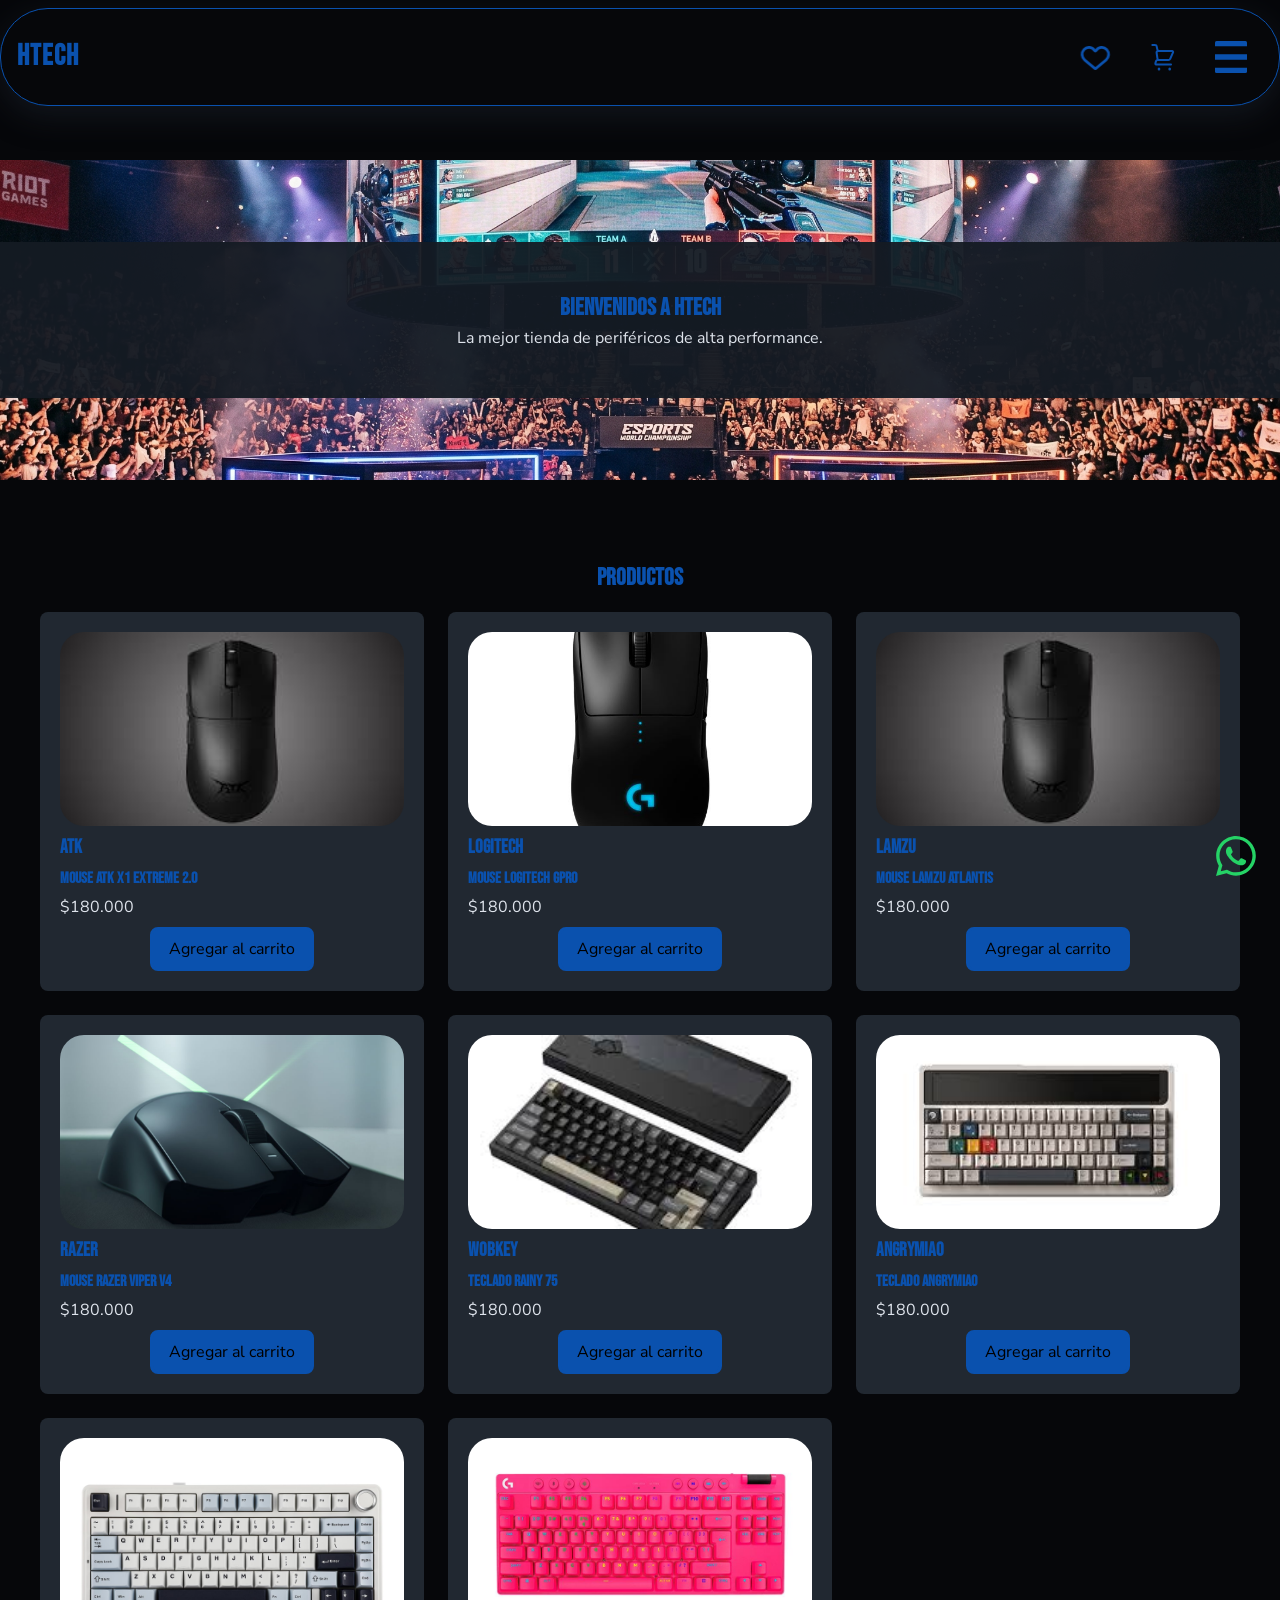
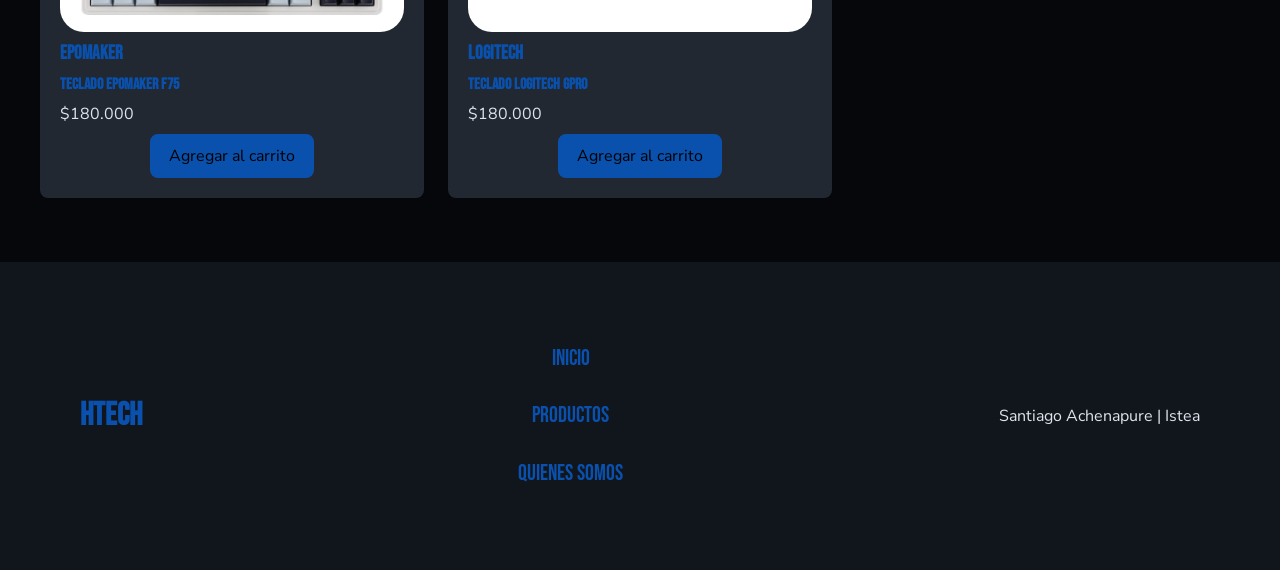
==== commit f84a5174: "detalle con js y conectar los botones del detalle" ====
--- a/index.html
+++ b/index.html
@@ -16,27 +16,36 @@
     
      <header>
         <div class="contenedor-header">
-        <h1 class="htech-logo">Htech</h1>
+        <h1 class="htech-logo" href="#index.html">Htech</h1>
         
 
         <div class="controles">
-                <button class="home-btn" aria-label="Ir al inicio" aria-controls="primary-navigation"><span class="sr-only">Inicio</span></button>
                 
-                <button id="carrito" class="cart-btn" aria-label="Ingresar a carrito" aria-controls="primary-cart" aria-expanded="false"><span class="sr-only">Carrito de compras</span></button>
                 
                 <button id="lista-favoritos" class="fav-btn" aria-label="Ingresar a favoritos" aria-controls="primary-fav" aria-expanded="false">
                     <span class="sr-only">favoritos</span>
                     <span id="fav-count" class="fav-count">0</span>
                 </button>
-                
+
+                <button id="carrito" class="cart-btn" aria-label="Ingresar a carrito" aria-controls="primary-cart" aria-expanded="false">
+                    <span class="sr-only">Carrito de compras</span>
+                    <span class="cart-count">0</span>
+                </button>
+
                 <button id="menu-principal" class="menu-btn" aria-label="Ingresar al menu principal" aria-controls="primary-navigation" aria-expanded="false"><span class="sr-only">Menu principal</span></button>
             </div>
         </div>
         
     <aside class="mi-carrito primary-cart" id="primary-cart" data-visible="false">
-            <h1>Mi Carrito <button class="cart-cerrar"><span class="sr-only">Cerrar ventana</span></button></h1>
-            <ul class="cart-lista"></ul>
-        </aside>
+    <h1 class="titulo-cart">Mi Carrito <button class="cart-cerrar"><span class="sr-only">Cerrar ventana</span></button></h1>
+    
+    <ul class="cart-lista"></ul>
+    
+    <div class="cart-footer">
+        <h2 class="cart-total">Total de mi compra: $0</h2>
+        <button class="btn-finalizar">Finalizar compra</button>
+    </div>
+</aside>
 
         <aside class="mis-favoritos primary-fav" id="primary-fav" data-visible="false">
             <div class="header-list">
@@ -85,9 +94,9 @@
             <li><a href="./index.html" rel="noopener noreferrer">Inicio</a></li>
             <li><a href="#productos" rel="noopener noreferrer">Productos</a></li>
             <li><a href="./quienes.html" target="_blank" rel="noopener noreferrer">quienes somos</a></li>
-            <a class="contacto" href="https://wa.me/5491138081715" rel="nonpenner nonreferrer" target="_blank"></a>
-                <span class="sr-only">Contactanos a travez de WhatsApp</span>
-            </a>
+            <a class="contacto" href="https://wa.me/5491138081715" rel="noopener noreferrer" target="_blank">
+    <span class="sr-only">Contactanos a travez de WhatsApp</span>
+</a>
         </ul>
 
         <p class="txt-footer">Santiago Achenapure | Istea</p>
--- a/CSS/estilos.css
+++ b/CSS/estilos.css
@@ -182,20 +182,17 @@
     background-size: cover;
     background-position: center;
     border: none;
-    width: 1.5rem;   
-    height: 1.5rem;
-    cursor: pointer;
-    float: right;    
-    transition: transform 0.2s ease;
+    filter: drop-shadow(0 0 4px var(--accent-color-400));
 }
 
 .fav-cerrar:hover,
 .cart-cerrar:hover {
-    transform: scale(1.1);
+    filter: drop-shadow(0 0 4px var(--accent-color-400));
 }
 
 /* ---------------contador------------------------------------ */
-.fav-count{
+.fav-count,
+.cart-count{
   position:absolute;
   font-size: 0.6rem;
   right: -1rem;
@@ -210,7 +207,8 @@
   
 }
 
-.fav-count.active{
+.fav-count.active,
+.cart-count.active{
 display:block;
 }
 /* --------------------------------------------------------------- */
@@ -305,6 +303,7 @@
   right: 0;
   bottom: 0;
   display: none;
+  z-index: 9997;
 }
  .fantasma[data-visible="true"]{
   display: block;
@@ -334,7 +333,8 @@
 }
 
 
-.titulo-list{
+.titulo-list,
+.titulo-cart{
   font-family: var(--txt-heading);
   font-size: 2rem;
   padding:0.5rem 1rem;
@@ -383,6 +383,137 @@
   font-size: 1rem;
   
 }
+
+
+.cart-info h2{
+  font-family: var(--txt-base);
+    font-size: 1.1rem;
+    color: var(--text-color);
+    margin: 0;
+    line-height: 1.1;
+
+}
+.cart-info .cantidad {
+    font-family: var(--txt-base);
+    font-size: 0.9rem;
+    color: var(--accent-color-500);
+    margin: 0;
+}
+/*------------------ Controles del carrito ----------------------*/
+.cart-controles{
+  display: flex;
+    align-items: center;
+    gap: 0.8rem;
+    margin-top: 0.2rem;
+}
+
+/* cantidad */
+.cart-count{
+  font-weight: bold;
+    color: var(--text-color);
+    min-width: 1.2rem;
+    text-align: center;
+}
+
+.mas{
+  background-image:url(../img/Icons/add.svg)
+}
+.menos{
+  background-image:url(../img/Icons/remove.svg)
+}
+
+.mas,
+.menos{
+  background-repeat: no-repeat;
+  background-position: center;
+  background-size: cover;
+  cursor: pointer;
+}
+.mas:hover{
+  background-image:url(../img/Icons/add_black.svg)
+}
+.menos:hover{
+  background-image:url(../img/Icons/remove_black.svg)
+}
+
+.cart-controles .mas,
+.cart-controles .menos {
+    background-color: var(--bg-color-200);
+    color: var(--text-color);
+    border: 0.1rem solid var(--accent-color-400);
+    border-radius: 0.25rem;
+    width: 1.8rem;
+    height: 1.8rem;
+    cursor: pointer;
+    display: flex;
+    justify-content: center;
+    align-items: center;
+    transition: background-color 0.2s, transform 0.2s;
+}
+.cart-controles .mas:hover,
+.cart-controles .menos:hover {
+    background-color: var(--accent-color-400);
+    transform: scale(1.1);
+}
+
+
+.cart-controles .eliminar {
+    background-image: url('../img/Icons/close.svg');
+    background-color: transparent;
+    background-repeat: no-repeat;
+    background-position: center;
+    background-size: cover;
+    border: none;
+    width: 1.8rem;
+    height: 1.8rem;
+    cursor: pointer;
+    margin-left: auto;
+    transition: transform 0.2s ease, filter 0.2s ease;
+}
+
+.cart-controles .eliminar:hover {
+    transform: scale(1.15);
+    filter: drop-shadow(0 0 4px var(--accent-color-400));
+}
+
+
+
+.cart-footer{
+  
+  
+
+  
+  display: flex;
+  flex-direction: column;
+  align-items: center;
+  gap: 1rem;
+
+
+  width: 100%;
+  height: 100vh;
+
+  margin: 0 auto;
+}
+.btn-finalizar {
+    
+    background-color: var(--accent-color-400);
+    color: var(--text-color);
+    border: none;
+    border-radius: 0.5rem;
+    font-family: var(--txt-base);
+    font-size: 1.1rem;
+    cursor: pointer;
+    width: 100%;
+    
+}
+.btn-finalizar:hover {
+    background-color: var(--accent-color-500);
+}
+
+
+
+
+
 /*------------------ Boton para cerrar menu y eliminar productos ----------------------*/
 .fav-cerrar,
 .cart-cerrar {
@@ -529,7 +660,8 @@
 /* ----------------------Botones del catalogo --------------------*/
 
 
-.btn-agregar-carrito{
+.btn-agregar-carrito,
+.btn-outline{
 font-family: var(--txt-base);
 font-size: 1rem;
 background-color: var(--accent-color-400);
@@ -538,7 +670,8 @@
 border: 0.2rem solid var(--accent-color-400);
 margin: 0 auto;
 }
-.btn-agregar-carrito:hover{
+.btn-agregar-carrito:hover
+.btn-outline:hover{
   box-shadow: 1rem;
   transition: 0.3s;
   cursor: pointer;
@@ -616,7 +749,7 @@
   align-items: center;
   gap: 1rem;
  }
-.producto-principal,
+.detalle-producto,
 .producto-galeria,
 .contenedor-galeria,
 .producto-info{
@@ -653,11 +786,19 @@
   align-items: center;
   gap: 0.5rem;
 }
-.producto-acciones{
+.producto-acciones
+.producto-acciones .btn-AddFavorito {
   display: flex;
   flex-direction: column;
   gap: 0.75rem;
   margin: min(0rem 2rem 0rem 2rem);
+}
+
+
+.producto-acciones .btn-AddFavorito {
+    position: relative;
+    opacity: 1;
+   
 }
 
 /*---------------------- especificaciones de producto -------------*/
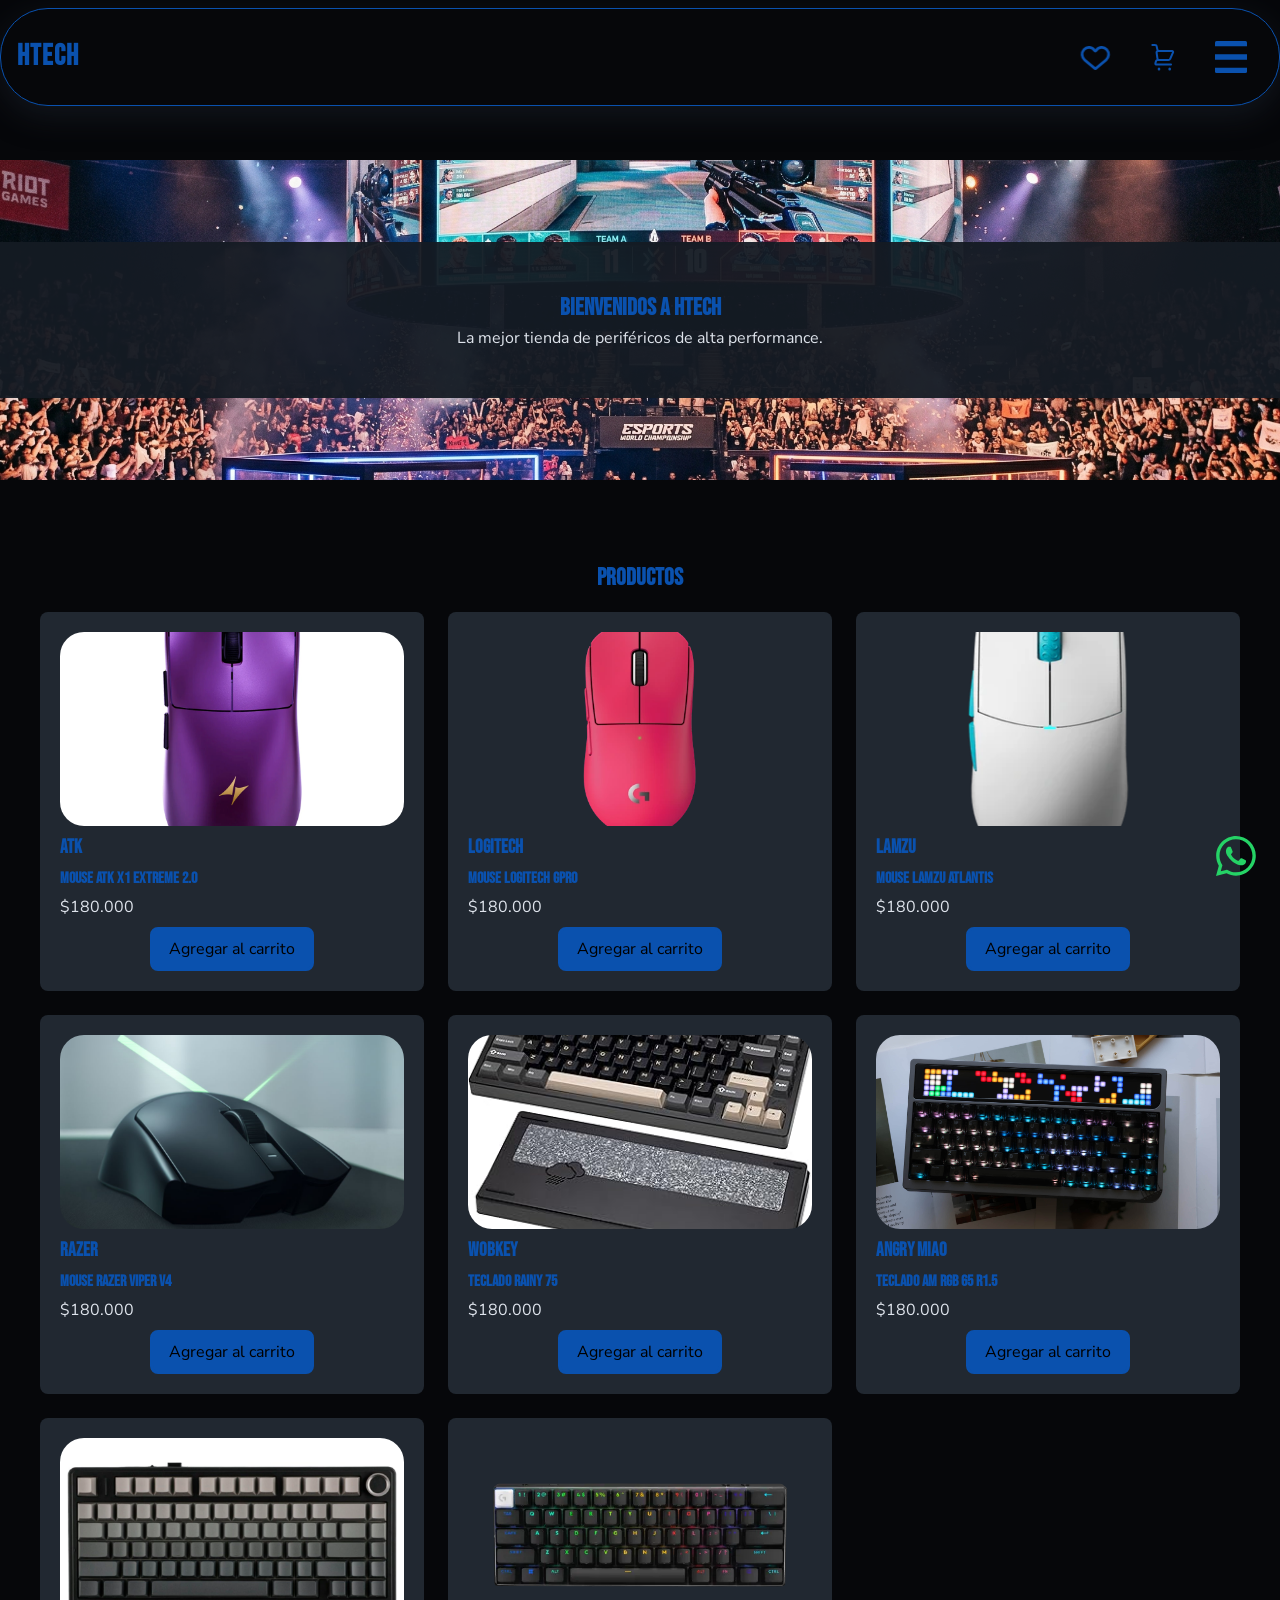
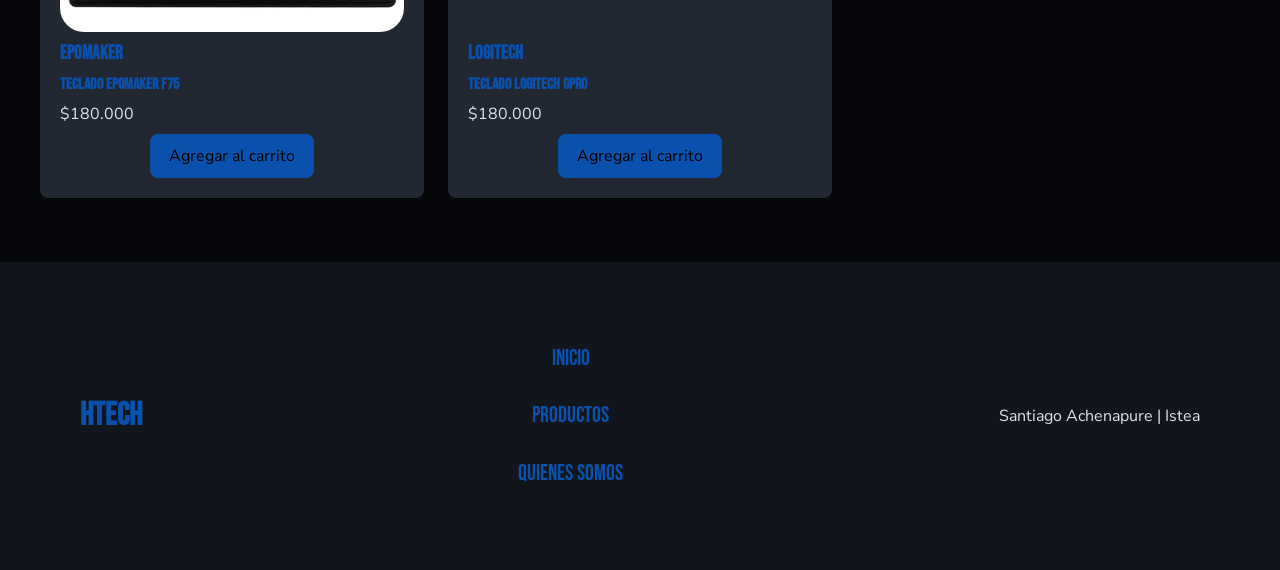
==== commit 22d75b5e: "Arreglo de estilos" ====
--- a/index.html
+++ b/index.html
@@ -16,7 +16,7 @@
     
      <header>
         <div class="contenedor-header">
-        <h1 class="htech-logo" href="#index.html">Htech</h1>
+        <h1 class="htech-logo"><a href="index.html">Htech</a></h1>
         
 
         <div class="controles">
@@ -55,7 +55,8 @@
         </aside>       
                     
 
-        <nav id="primary-navigation" data-visible="false" class="primary-navigation">  
+        <nav id="primary-navigation" data-visible="false" class="primary-navigation"> 
+            <button class="menu-cerrar"><span class="sr-only">Cerrar menu</span></button> 
             <ul>
                 <li class="nav-link" rel="noopener noreferrer"><a href="index.html"><span class="htech-nav-label">Inicio</span></a></li>
                 <li class="nav-link" rel="noopener noreferrer"><a href="#"><span class="htech-nav-label">carrito</span></a></li>
--- a/CSS/estilos.css
+++ b/CSS/estilos.css
@@ -76,6 +76,10 @@
 /*----------------------Flexbox para el header -------------------*/
 header {
   background-color: var(--txt-heading);
+}
+.htech-logo a {
+    color: inherit;
+    text-decoration: none;
 }
 
 .contenedor-header {
@@ -174,17 +178,26 @@
   background-image: url('../img/Icons/close.svg');
 }
 
+.menu-cerrar,
 .fav-cerrar,
 .cart-cerrar {
+   position: absolute;
+    top: 1.5rem;
+    right: 1.5rem;
     background-image: url('../img/Icons/close.svg');
     background-color: transparent;
     background-repeat: no-repeat;
     background-size: cover;
     background-position: center;
+    cursor: pointer;
+    width: 2rem;
+    height: 2rem;
+    padding: 0.5rem;
     border: none;
-    filter: drop-shadow(0 0 4px var(--accent-color-400));
-}
-
+    transition: transform 0.2s ease;
+}
+
+.menu-cerrar:hover,
 .fav-cerrar:hover,
 .cart-cerrar:hover {
     filter: drop-shadow(0 0 4px var(--accent-color-400));
@@ -246,7 +259,7 @@
   right: 0;
   bottom: 0;
   height: 100vh;
-  width: 65vw;
+  width: 75vw;
   background-color:var(--bg-color-200-95);
   border-radius: 2rem;
   border: solid 0.1rem var(--accent-color-400); 
@@ -360,9 +373,22 @@
 padding: 1rem;
 
 border: solid 0.1rem var(--accent-color-400);
-border-radius: 0.5rem
-
-}
+border-radius: 0.5rem;
+
+font-size: 1rem;
+white-space:nowrap;
+overflow: hidden;
+text-overflow: ellipsis;
+
+}
+
+.lista-favoritos li h2,
+.cart-lista li h2,
+.lista-favoritos li h3,
+.cart-lista li h3{
+  font-size: 1rem;
+}
+
 
 .lista-favoritos li:hover,
 .cart-lista li:hover{
@@ -405,6 +431,12 @@
     align-items: center;
     gap: 0.8rem;
     margin-top: 0.2rem;
+}
+
+.cart-controles .mas, 
+.cart-controles .menos, 
+.cart-controles .eliminar {
+  width: 1rem;
 }
 
 /* cantidad */
@@ -522,8 +554,7 @@
   right: 1.5rem;
 }
 
-.fav-cerrar,
-.cart-cerrar,
+
 .remove-item {
   background-image: url('../img/Icons/close.svg');
   background-color: transparent;
@@ -540,12 +571,11 @@
   margin-left: auto;
 }
 
-.fav-cerrar:hover,
-.cart-cerrar:hover,
+
 .remove-item:hover {
   transform: scale(1.1);
   background-color: var(--bg-color-200-95);
-  border: solid 0.1rem var(--accent-color-400);
+  border: none;
   border-radius: 100%;
 }
 
@@ -778,28 +808,45 @@
   font-size: 0.9rem;
   color: var(--txt-base);
 }
-.producto-precio{
-  text-transform: uppercase;
-  font-size: 1.5rem;
-  display: flex;
-  flex-direction: column;
-  align-items: center;
-  gap: 0.5rem;
-}
-.producto-acciones
-.producto-acciones .btn-AddFavorito {
-  display: flex;
-  flex-direction: column;
-  gap: 0.75rem;
-  margin: min(0rem 2rem 0rem 2rem);
-}
-
+.producto-precio {
+    text-transform: uppercase;
+    font-size: 1.5rem;
+    display: flex;
+    flex-direction: column;
+    align-items: center;
+    gap: 0.5rem;
+}
+
+.producto-acciones {
+    display: flex;
+    flex-direction: row;
+    gap: 0.5rem;
+}
+
+.producto-acciones button {
+    flex: 1;
+    display: flex;
+    justify-content: center;
+    align-items: center;
+    gap: 0.75rem;
+}
 
 .producto-acciones .btn-AddFavorito {
     position: relative;
     opacity: 1;
-   
-}
+    background-image: none;
+    background-color: transparent;
+}
+
+
+.btn-fill:hover,
+.btn-outline:hover
+   {
+cursor:pointer;
+scale: 1.01;
+
+}
+    
 
 /*---------------------- especificaciones de producto -------------*/
 .producto-specs{
@@ -977,6 +1024,29 @@
   .contenedor-productos {
     grid-template-columns: repeat(2, 1fr);
   }
+/* ----------------------media query menu ----------------------*/
+.primary-navigation,
+.primary-fav,
+.primary-cart {
+  width: 40vw; 
+  
+}
+
+.cart-controles{
+  flex:1;
+}
+
+.cart-controles .eliminar{
+margin-left: auto;
+}
+
+.cart-lista li h2,
+.fav-lista li h2,
+.cart-lista li h3,
+.fav-lista li h3{
+  font-size: 1.2rem;
+}
+
   /*---------------------- media query producto ------------------*/
 
   .seleccion-producto{
@@ -1029,8 +1099,6 @@
     max-width: var(--contenedor-sz);
     margin: 0 auto;
     padding: 2rem 4rem;
-    display: flex;
-    flex-direction: column;
   }
   .producto-principal{
     display: flex;
@@ -1049,21 +1117,11 @@
     border-radius: 1rem;
     border:0.1rem solid var(--accent-color-400);
   }
-  .producto-info{
-    background-color: var(--bg-color-400);
-    padding: 1rem;
-    display: flex;
-    flex-direction: column;
-    gap: 1rem;
-    border: 0.1rem solid var(--accent-color-400);
-    border-radius: 1rem;
-  }
+  
   .producto-precio{
     align-items: flex-start;
   }
-  .producto-acciones{
-    flex-direction: column;  
-  }
+  
   .producto-acciones .btn-fill,
   .producto-acciones .btn-outline{
     width: auto;
@@ -1072,6 +1130,15 @@
   .producto-specs{
     width: 100%;
   }
+ /*---------------------- menu desplegable ----------------------*/
+
+  .cart-lista li h2,
+.fav-lista li h2,
+.cart-lista li h3,
+.fav-lista li h3{
+  font-size: 1.5rem;
+}
+
 
 
 
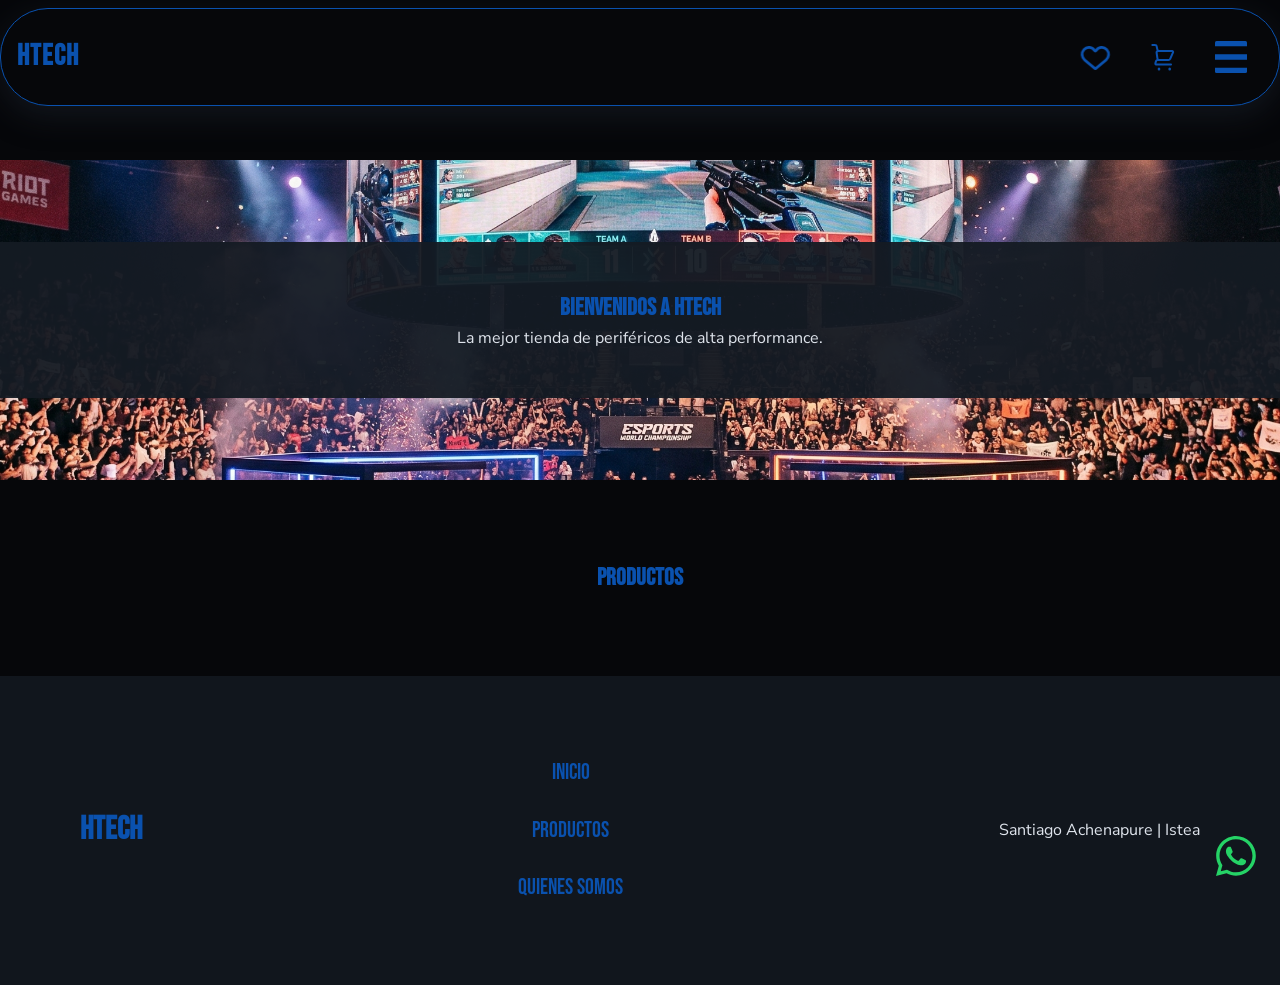
==== commit b2fe8f92: "utilizacion de api - eliminacion de  carrito.html - rename a de catalogo.js a main.js" ====
--- a/index.html
+++ b/index.html
@@ -7,7 +7,7 @@
     <title>Aplicaiones Web Cliente</title>
     <link rel="stylesheet" href="CSS/estilos.css">
     <script src="JS/menu.js" defer></script>
-    <script src="JS/Catalogo.js" defer></script>
+    <script src="JS/main.js" defer></script>
     
 </head>
 <body >
@@ -59,8 +59,7 @@
             <button class="menu-cerrar"><span class="sr-only">Cerrar menu</span></button> 
             <ul>
                 <li class="nav-link" rel="noopener noreferrer"><a href="index.html"><span class="htech-nav-label">Inicio</span></a></li>
-                <li class="nav-link" rel="noopener noreferrer"><a href="#"><span class="htech-nav-label">carrito</span></a></li>
-                <li class="nav-link" target="_blank" rel="noopener noreferrer"><a href="#"><span class="htech-nav-label">perfil</span></a></li>
+               
             </ul>
          </nav>
         </div>
--- a/CSS/estilos.css
+++ b/CSS/estilos.css
@@ -259,7 +259,7 @@
   right: 0;
   bottom: 0;
   height: 100vh;
-  width: 75vw;
+  width: 90vw;
   background-color:var(--bg-color-200-95);
   border-radius: 2rem;
   border: solid 0.1rem var(--accent-color-400); 
@@ -369,8 +369,8 @@
 .cart-lista li{
 display: flex;
 align-items: center;
-gap: 1rem;
-padding: 1rem;
+gap: 0.5rem;
+padding: 0.5rem;
 
 border: solid 0.1rem var(--accent-color-400);
 border-radius: 0.5rem;
@@ -386,7 +386,7 @@
 .cart-lista li h2,
 .lista-favoritos li h3,
 .cart-lista li h3{
-  font-size: 1rem;
+  font-size: 0.8rem;
 }
 
 
@@ -398,7 +398,7 @@
 
 .lista-favoritos img,
 .cart-lista img{
- width: 4rem;
+ width: 2.5rem;
  object-fit: cover;
  border-radius: 0.5rem;
 }
@@ -428,8 +428,9 @@
 /*------------------ Controles del carrito ----------------------*/
 .cart-controles{
   display: flex;
+  flex: 1;
     align-items: center;
-    gap: 0.8rem;
+    gap: 0.25rem;
     margin-top: 0.2rem;
 }
 
@@ -474,8 +475,8 @@
     color: var(--text-color);
     border: 0.1rem solid var(--accent-color-400);
     border-radius: 0.25rem;
-    width: 1.8rem;
-    height: 1.8rem;
+    width: 1rem;
+    height: 1rem;
     cursor: pointer;
     display: flex;
     justify-content: center;
@@ -496,8 +497,8 @@
     background-position: center;
     background-size: cover;
     border: none;
-    width: 1.8rem;
-    height: 1.8rem;
+    width: 1rem;
+    height: 1rem;
     cursor: pointer;
     margin-left: auto;
     transition: transform 0.2s ease, filter 0.2s ease;
@@ -730,7 +731,7 @@
  border-radius: 2rem;
  border-color: var(--accent-color-200);
 
- opacity: 0;
+
   
 }
 
@@ -741,9 +742,7 @@
 
 
 
-article:hover .btn-AddFavorito{
-  opacity: 1;
-}
+
 
 
 
@@ -1006,46 +1005,65 @@
 margin: 0 auto;
 }
 
-/*----------------------footer ----------------------*/
-.contenedor-footer ul {
-    flex-direction: row;
-    gap: 1.5rem;
-  }
-}
-
-/*---------------------- media query tablet vertical -------------*/
-@media (min-width: 722px) and (min-height: 800px) {
-  .contenedor-header {
-    flex-direction: row;
-    justify-content: space-between;
-    
-  }
-  
-  .contenedor-productos {
-    grid-template-columns: repeat(2, 1fr);
-  }
-/* ----------------------media query menu ----------------------*/
-.primary-navigation,
-.primary-fav,
-.primary-cart {
-  width: 40vw; 
-  
-}
-
-.cart-controles{
-  flex:1;
-}
-
-.cart-controles .eliminar{
-margin-left: auto;
-}
-
+/* carrito */
 .cart-lista li h2,
 .fav-lista li h2,
 .cart-lista li h3,
 .fav-lista li h3{
   font-size: 1.2rem;
 }
+
+.cart-lista li {
+        padding: 1rem;
+        gap: 1rem;
+    }
+    
+    .cart-lista img {
+        width: 4rem; 
+    }
+    
+    .cart-lista li h2 {
+        font-size: 1.1rem;
+    }
+    
+    .cart-lista li h3 {
+        font-size: 0.9rem;
+    }
+    
+    .cart-controles {
+        gap: 0.8rem;
+    }
+    
+    .cart-controles .mas, 
+    .cart-controles .menos, 
+    .cart-controles .eliminar {
+        width: 1.8rem;
+        height: 1.8rem;
+    }
+
+/*----------------------footer ----------------------*/
+.contenedor-footer ul {
+    flex-direction: row;
+    gap: 1.5rem;
+  }
+}
+
+/*---------------------- media query tablet vertical -------------*/
+@media (min-width: 722px){
+  .contenedor-header {
+    flex-direction: row;
+    justify-content: space-between;
+    
+  }
+  
+  .contenedor-productos {
+    grid-template-columns: repeat(2, 1fr);
+  }
+
+
+
+
+
 
   /*---------------------- media query producto ------------------*/
 
@@ -1132,6 +1150,13 @@
   }
  /*---------------------- menu desplegable ----------------------*/
 
+.primary-navigation,
+.primary-fav,
+.primary-cart {
+  width: 40vw; 
+  
+}
+
   .cart-lista li h2,
 .fav-lista li h2,
 .cart-lista li h3,
@@ -1145,6 +1170,7 @@
   .contenedor-footer ul {
     flex-direction: column;
   }
+
   
   
 }
@@ -1156,4 +1182,13 @@
     }
 }
 
-
+/* media para ocultar el boton de favoritos en escritorio y que se active mediante un hover */
+@media (min-width: 1080px){
+  article .btn-AddFavorito{
+  opacity: 0;
+}
+  article:hover .btn-AddFavorito{
+  opacity: 1;
+}
+}
+
